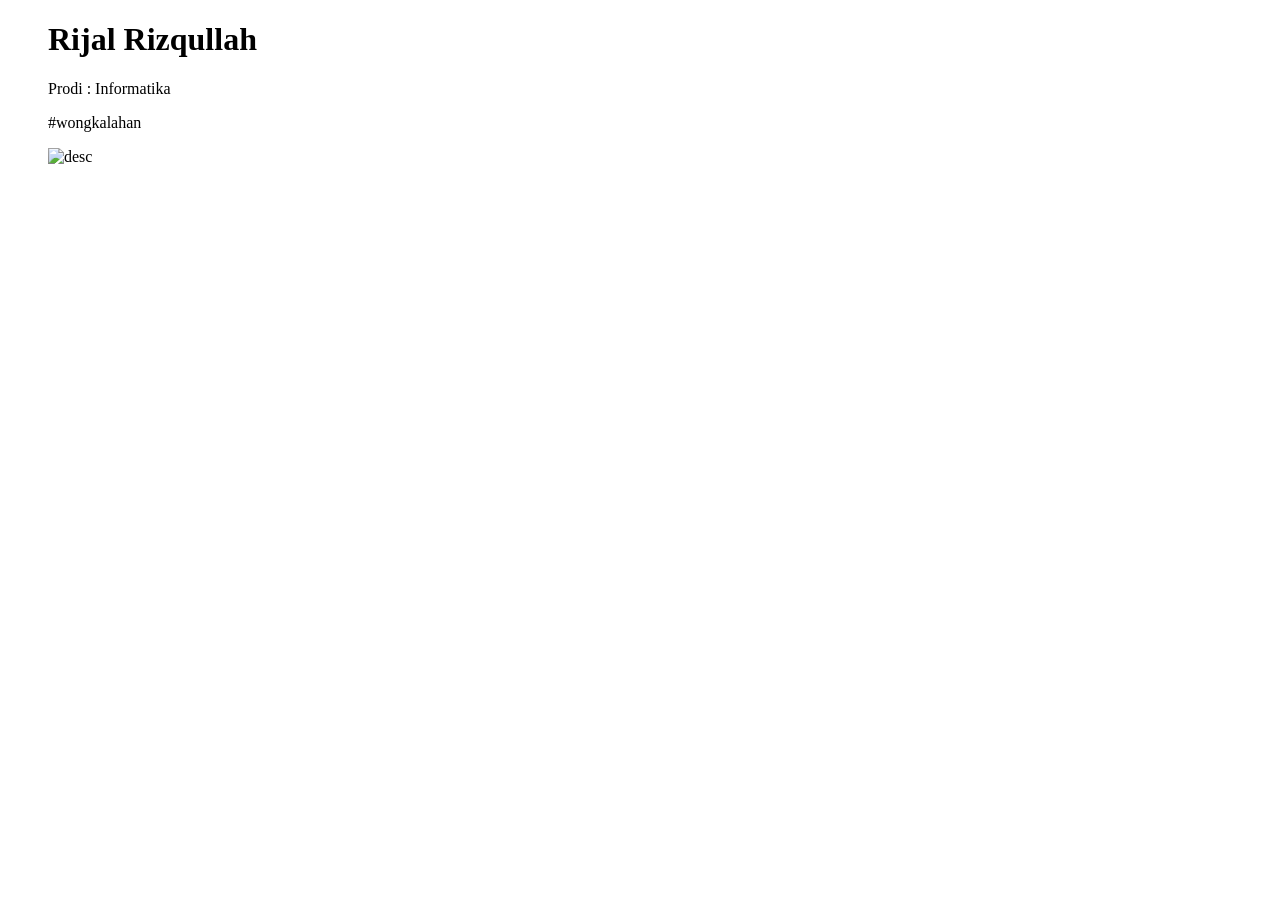
==== index.html @ e81fc493 "Create index.html" ====
<!DOCTYPE html>
<html lang="en">
<head>
    <meta charset="UTF-8">
    <menu name="viewport" content="width=device-width, initial-scale=1.0">
    <title>Document</title>
</head>
<body>
    <h1>Rijal Rizqullah</h1>
    <p>Prodi : Informatika</p>
    <div>
        <p>#wongkalahan</p>
        <img src="https://i.pinimg.com/736x/cb/06/5b/cb065b767fbaa455b428663e78492632.jpg" alt="desc">
    </div>
</body>
</html>
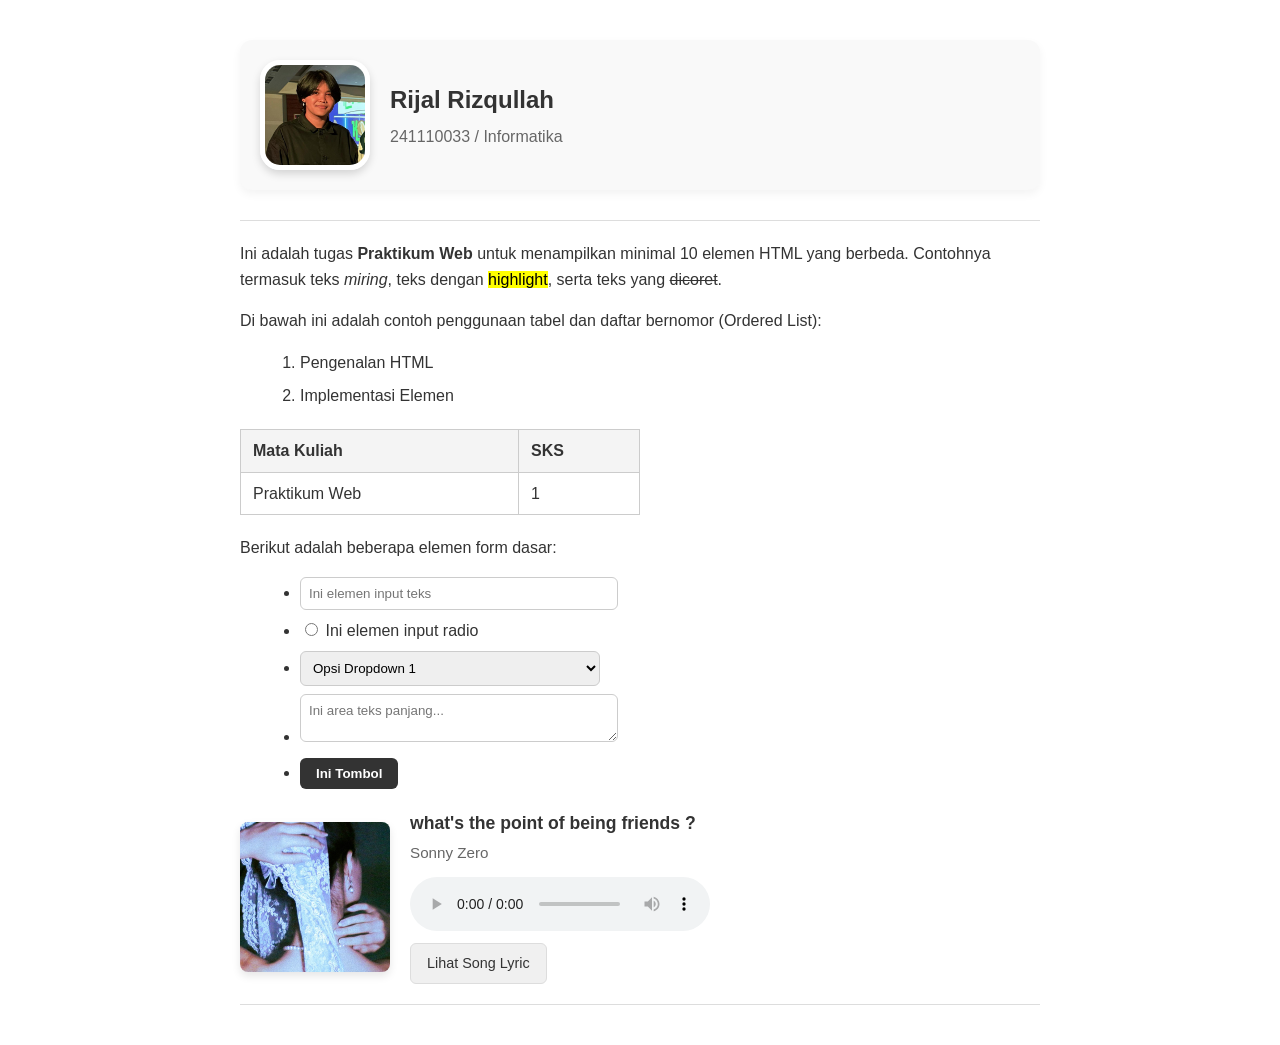
==== commit 8fa75be1: "tugas 1" ====
--- a/index.html
+++ b/index.html
@@ -2,15 +2,74 @@
 <html lang="en">
 <head>
     <meta charset="UTF-8">
-    <menu name="viewport" content="width=device-width, initial-scale=1.0">
-    <title>Document</title>
+    <meta name="viewport" content="width=device-width, initial-scale=1.0">
+    <title>Tugas 1 - Praktikum Web</title>
+    <link rel="stylesheet" href="style.css">
 </head>
 <body>
-    <h1>Rijal Rizqullah</h1>
-    <p>Prodi : Informatika</p>
-    <div>
-        <p>#wongkalahan</p>
-        <img src="https://i.pinimg.com/736x/cb/06/5b/cb065b767fbaa455b428663e78492632.jpg" alt="desc">
+
+    <div class="profile-container">
+        <img src="assets/image/wongkalahan.jpg" alt="Foto Profil" />
+        <div class="text-group">
+            <h3>Rijal Rizqullah</h3>
+            <p>241110033 / Informatika</p>
+        </div>
     </div>
+
+    <hr>
+
+    <p>Ini adalah tugas <strong>Praktikum Web</strong> untuk menampilkan minimal 10 elemen HTML yang berbeda. Contohnya termasuk teks <em>miring</em>, teks dengan <mark>highlight</mark>, serta teks yang <s>dicoret</s>.</p>
+
+    <p>Di bawah ini adalah contoh penggunaan tabel dan daftar bernomor (Ordered List):</p>
+    
+    <ol>
+        <li>Pengenalan HTML</li>
+        <li>Implementasi Elemen</li>
+    </ol>
+
+    <table border="1" cellspacing="0" cellpadding="5">
+        <tr>
+            <th>Mata Kuliah</th>
+            <th>SKS</th>
+        </tr>
+        <tr>
+            <td>Praktikum Web</td>
+            <td>1</td>
+        </tr>
+    </table>
+
+    <p>Berikut adalah beberapa elemen form dasar:</p>
+    <ul>
+        <li><input type="text" placeholder="Ini elemen input teks"></li>
+        <li><input type="radio"> Ini elemen input radio</li>
+        <li>
+            <select>
+                <option>Opsi Dropdown 1</option>
+                <option>Opsi Dropdown 2</option>
+            </select>
+        </li>
+        <li><textarea rows="2" cols="25" placeholder="Ini area teks panjang..."></textarea></li>
+        <li><button>Ini Tombol</button></li>
+    </ul>
+
+    <div class="song-container">
+        <img src="assets/image/sonnyzero.jpg" alt="Sonny Zero" class="album-cover">
+        
+        <div class="audio-group">
+            
+            <div class="song-info">
+                <h4>what's the point of being friends ?</h4>
+                <p>Sonny Zero</p>
+            </div>
+
+            <audio controls>
+                <source src="assets/audio/what's the point of being friends.mp3" type="audio/mpeg">
+                Browser kamu tidak mendukung pemutar audio ini.
+            </audio>
+            
+            <a href="assets/lyric.html" target="_blank" class="lyric-link">Lihat Song Lyric</a>
+        </div>
+    </div>
+    <hr>
 </body>
-</html>
+</html>
--- a/style.css
+++ b/style.css
@@ -0,0 +1,168 @@
+body {
+    font-family: Arial, sans-serif;
+    max-width: 800px;
+    margin: 40px auto;
+    padding: 0 20px;
+    color: #333;
+    line-height: 1.6;
+}
+
+.profile-container {
+    display: flex;
+    align-items: center;
+    gap: 20px;
+    padding: 20px;
+    background-color: #f9f9f9;
+    border-radius: 12px;
+    box-shadow: 0 4px 10px rgba(0, 0, 0, 0.05);
+    margin-bottom: 30px;
+}
+
+.profile-container img {
+    width: 100px;
+    height: 100px;
+    object-fit: cover;
+    border: 5px solid white;
+    border-radius: 20px;
+    box-shadow: 0 4px 8px rgba(0, 0, 0, 0.15);
+}
+
+.profile-container .text-group {
+    display: flex;
+    flex-direction: column;
+    gap: 5px;
+}
+
+.profile-container h3 {
+    margin: 0;
+    font-size: 1.5rem;
+}
+
+.profile-container p {
+    margin: 0;
+    font-size: 1rem;
+    color: #666;
+}
+
+.song-container {
+    display: flex;
+    align-items: center;
+    gap: 20px;
+    margin-top: 20px;
+}
+
+.album-cover {
+    width: 150px;
+    height: 150px;
+    object-fit: cover;
+    border-radius: 8px;
+    box-shadow: 0 4px 8px rgba(0,0,0,0.1);
+}
+
+.audio-group {
+    display: flex;
+    flex-direction: column;
+    gap: 15px;
+}
+
+.lyric-link {
+    display: inline-block;
+    padding: 8px 16px;
+    background-color: #f0f0f0;
+    color: #333;
+    text-decoration: none;
+    border-radius: 6px;
+    font-size: 0.9rem;
+    font-weight: normal;
+    width: fit-content;
+    border: 1px solid #ddd;
+}
+
+.lyric-link:hover {
+    background-color: #e0e0e0;
+    text-decoration: none;
+}
+
+.song-info h4 {
+    margin: 0 0 4px 0;
+    font-size: 1.1rem;
+    color: #333;
+}
+
+.song-info p {
+    margin: 0;
+    font-size: 0.95rem;
+    color: #666;
+}
+
+.audio-group {
+    display: flex;
+    flex-direction: column;
+    gap: 12px;
+    justify-content: center;
+}
+
+hr {
+    border: 0;
+    border-top: 1px solid #ddd;
+    margin: 20px 0;
+}
+
+p {
+    margin-bottom: 15px
+}
+
+ul, ol {
+    margin-left: 20px;
+    margin-bottom: 20px;
+}
+
+li {
+    margin-bottom: 8px;
+}
+
+table {
+    border-collapse: collapse;
+    width: 100%;
+    max-width: 400px;
+    margin-bottom: 20px;
+}
+
+th, td {
+    border: 1px solid #ccc;
+    padding: 8px 12px;
+    text-align: left;
+}
+
+th {
+    background-color: #f4f4f4;
+}
+
+input[type="text"], textarea, select {
+    padding: 8px;
+    border: 1px solid #ccc;
+    border-radius: 6px;
+    font-family: inherit;
+    width: 100%;
+    max-width: 300px;
+}
+
+button {
+    padding: 8px 16px;
+    background-color: #333;
+    color: white;
+    border: none;
+    border-radius: 6px;
+    cursor: pointer;
+    font-weight: bold;
+}
+
+a {
+    color: #0056b3;
+    text-decoration: none;
+    font-weight: bold;
+}
+
+a:hover {
+    text-decoration: underline;
+}
